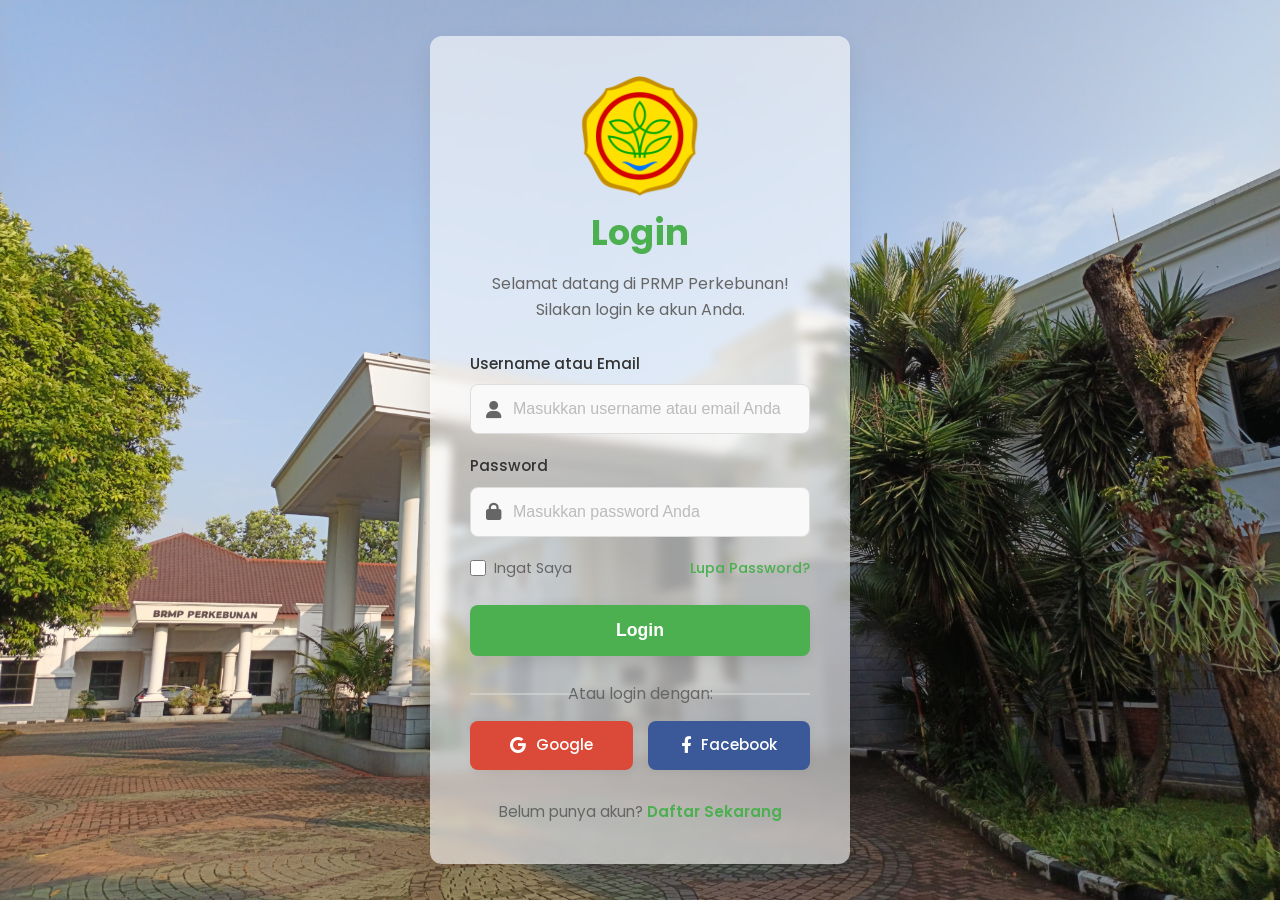
==== index.html @ fd3b329a "update insert db" ====
<!DOCTYPE html>
<html lang="id">
<head>
    <meta charset="UTF-8">
    <meta name="viewport" content="width=device-width, initial-scale=1.0">
    <title>Sistem Informasi Pertanian</title>
    <!-- Tautan ke file CSS yang terpisah -->
    <link rel="stylesheet" href="style.css">
    <link rel="stylesheet" href="https://cdnjs.cloudflare.com/ajax/libs/font-awesome/6.0.0-beta3/css/all.min.css">
</head>
<body>
    <div class="login-container">
        <div class="login-card">
            <img src="Logo-Kementan.png" alt="Logo Kementan" class="logo">
            <div class="card-header">
                <h2>Login</h2>
                <p>Selamat datang di PRMP Perkebunan! Silakan login ke akun Anda.</p>
            </div>
            <form class="login-form">
                <div class="input-group">
                    <label for="username">Username atau Email</label>
                    <div class="input-field">
                        <i class="fas fa-user"></i>
                        <input type="text" id="username" placeholder="Masukkan username atau email Anda" required>
                    </div>
                </div>
                <div class="input-group">
                    <label for="password">Password</label>
                    <div class="input-field">
                        <i class="fas fa-lock"></i>
                        <input type="password" id="password" placeholder="Masukkan password Anda" required>
                    </div>
                </div>
                <div class="form-options">
                    <div class="remember-me">
                        <input type="checkbox" id="remember">
                        <label for="remember">Ingat Saya</label>
                    </div>
                    <a href="#" class="forgot-password">Lupa Password?</a>
                </div>
                <button type="submit" class="login-button" id="loginButton">Login</button>
            </form>
            <div id="message-box" class="message-box"></div>
            <div class="social-login">
                <p>Atau login dengan:</p>
                <div class="social-buttons">
                    <a href="https://www.google.com" class="social-btn google"><i class="fab fa-google"></i> Google</a>
                    <a href="https://www.facebook.com" class="social-btn facebook"><i class="fab fa-facebook-f"></i> Facebook</a>
                </div>
            </div>
            <div class="register-link">
                Belum punya akun? <a href="registrasi.html">Daftar Sekarang</a>
            </div>
        </div>
    </div>

    <!-- Script untuk mengirim data ke Netlify Function -->
    <script>
        const form = document.querySelector('.login-form');
        const usernameInput = document.getElementById('username');
        const passwordInput = document.getElementById('password');
        const messageBox = document.getElementById('message-box');
        const loginButton = document.getElementById('loginButton');

        function showMessage(message, type) {
            messageBox.textContent = message;
            messageBox.className = `message-box ${type}`;
            messageBox.style.display = 'block';
        }

        form.addEventListener('submit', async (e) => {
            e.preventDefault();

            const username = usernameInput.value;
            const password = passwordInput.value;
            
            loginButton.textContent = 'Memproses...';
            loginButton.disabled = true;
            messageBox.style.display = 'none';

            try {
                // Fetch ke Netlify Function yang akan kita buat
                const response = await fetch('/.netlify/functions/login', {
                    method: 'POST',
                    headers: {
                        'Content-Type': 'application/json',
                    },
                    body: JSON.stringify({ username, password }),
                });

                const data = await response.json();

                if (response.ok && data.success) {
                    showMessage('Login berhasil! Anda akan diarahkan.', 'success');
                    // Ganti dengan halaman yang ingin Anda tuju setelah login berhasil
                    window.location.href = '/dashboard.html';
                } else {
                    showMessage('Login gagal: ' + (data.message || 'Username atau password salah.'), 'error');
                }
            } catch (error) {
                showMessage('Terjadi kesalahan. Coba lagi nanti.', 'error');
                console.error('Error:', error);
            } finally {
                loginButton.textContent = 'Login';
                loginButton.disabled = false;
            }
        });
    </script>
</body>
</html>
---- style.css ----
@import url('https://fonts.googleapis.com/css2?family=Poppins:wght@300;400;500;600;700&display=swap');

:root {
    --primary-color: #4CAF50; /* Hijau yang lebih cerah */
    --secondary-color: #388E3C; /* Hijau lebih gelap */
    --text-color: #333;
    --light-text-color: #666;
    --background-color: #f0f2f5;
    --card-background: #fff;
    --border-color: #ddd;
    --shadow-color: rgba(0, 0, 0, 0.08);
    --focus-color: #81C784; /* Hijau saat fokus */
}

* {
    margin: 0;
    padding: 0;
    box-sizing: border-box;
}

body {
    font-family: 'Poppins', sans-serif;
    background-image: url('psip-bun.jpeg');
    background-size: cover;
    background-position: center;
    background-repeat: no-repeat;
    display: flex;
    justify-content: center;
    align-items: center;
    min-height: 100vh;
    color: var(--text-color);
    line-height: 1.6;
}

.login-container {
    display: flex;
    justify-content: center;
    align-items: center;
    width: 100%;
    padding: 20px;
}

.login-card {
    background: rgba(255, 255, 255, 0.6); /* Putih transparan 60% */
    backdrop-filter: blur(5px); /* Efek kaca (frosted glass) */
    -webkit-backdrop-filter: blur(5px); /* Safari support */
    padding: 40px;
    border-radius: 12px;
    box-shadow: 0 10px 25px var(--shadow-color);
    width: 100%;
    max-width: 420px;
    text-align: center;
    transition: transform 0.3s ease, box-shadow 0.3s ease;
}

.login-card:hover {
    transform: translateY(-5px);
    box-shadow: 0 15px 35px var(--shadow-color);
}

.logo {
    width: 120px;
    height: 120px;
    margin-bottom: 1px;
}

.card-header {
    margin-bottom: 30px;
}

.card-header h2 {
    font-size: 2.2em;
    color: var(--primary-color);
    margin-bottom: 10px;
    font-weight: 700;
}

.card-header p {
    font-size: 1em;
    color: var(--light-text-color);
}

.input-group {
    margin-bottom: 20px;
    text-align: left;
}

.input-group label {
    display: block;
    margin-bottom: 8px;
    font-size: 0.95em;
    font-weight: 500;
    color: var(--text-color);
}

.input-field {
    position: relative;
    display: flex;
    align-items: center;
    border: 1px solid var(--border-color);
    border-radius: 8px;
    padding: 10px 15px;
    background-color: #f9f9f9;
    transition: all 0.3s ease;
}

.input-field i {
    color: var(--light-text-color);
    margin-right: 12px;
    font-size: 1.1em;
}

.input-field input {
    flex-grow: 1;
    border: none;
    outline: none;
    background: transparent;
    font-size: 1em;
    color: var(--text-color);
    padding: 5px 0;
}

.input-field input::placeholder {
    color: #bbb;
}

.input-field:focus-within {
    border-color: var(--primary-color);
    box-shadow: 0 0 0 3px var(--focus-color);
    background-color: var(--card-background);
}

.form-options {
    display: flex;
    justify-content: space-between;
    align-items: center;
    margin-bottom: 25px;
    font-size: 0.9em;
}

.remember-me {
    display: flex;
    align-items: center;
    color: var(--light-text-color);
}

.remember-me input[type="checkbox"] {
    margin-right: 8px;
    width: 16px;
    height: 16px;
    accent-color: var(--primary-color);
}

.forgot-password {
    color: var(--primary-color);
    text-decoration: none;
    font-weight: 500;
    transition: color 0.3s ease;
}

.forgot-password:hover {
    color: var(--secondary-color);
    text-decoration: underline;
}

.login-button {
    width: 100%;
    padding: 15px;
    background-color: var(--primary-color);
    color: #fff;
    border: none;
    border-radius: 8px;
    font-size: 1.1em;
    font-weight: 600;
    cursor: pointer;
    transition: background-color 0.3s ease, transform 0.2s ease;
    margin-bottom: 25px;
    box-shadow: 0 5px 15px rgba(0, 0, 0, 0.1);
}

.login-button:hover {
    background-color: var(--secondary-color);
    transform: translateY(-2px);
}

.login-button:active {
    transform: translateY(0);
}

.social-login {
    margin-bottom: 25px;
}

.social-login p {
    color: var(--light-text-color);
    margin-bottom: 15px;
    position: relative;
}

.social-login p::before,
.social-login p::after {
    content: '';
    position: absolute;
    width: 30%;
    height: 1px;
    background-color: var(--border-color);
    top: 50%;
    transform: translateY(-50%);
}

.social-login p::before {
    left: 0;
}

.social-login p::after {
    right: 0;
}

.social-buttons {
    display: flex;
    gap: 15px;
    justify-content: center;
}

.social-btn {
    display: flex;
    align-items: center;
    justify-content: center;
    padding: 12px 20px;
    border-radius: 8px;
    text-decoration: none;
    font-weight: 500;
    font-size: 0.95em;
    width: 48%;
    transition: background-color 0.3s ease, color 0.3s ease, transform 0.2s ease;
    box-shadow: 0 2px 8px rgba(0, 0, 0, 0.05);
}

.social-btn i {
    margin-right: 10px;
    font-size: 1.1em;
}

.social-btn.google {
    background-color: #db4a39; /* Merah Google */
    color: #fff;
}

.social-btn.google:hover {
    background-color: #c23321;
    transform: translateY(-2px);
}

.social-btn.facebook {
    background-color: #3b5998; /* Biru Facebook */
    color: #fff;
}

.social-btn.facebook:hover {
    background-color: #2d4373;
    transform: translateY(-2px);
}

.register-link {
    margin-top: 30px;
    font-size: 0.95em;
    color: var(--light-text-color);
}

.register-link a {
    color: var(--primary-color);
    text-decoration: none;
    font-weight: 600;
    transition: color 0.3s ease;
}

.register-link a:hover {
    color: var(--secondary-color);
    text-decoration: underline;
}

/* Responsif untuk layar kecil */
@media (max-width: 500px) {
    .login-card {
        padding: 30px 20px;
        margin: 0 15px;
    }
    .social-buttons {
        flex-direction: column;
        gap: 10px;
    }
    .social-btn {
        width: 100%;
    }
}
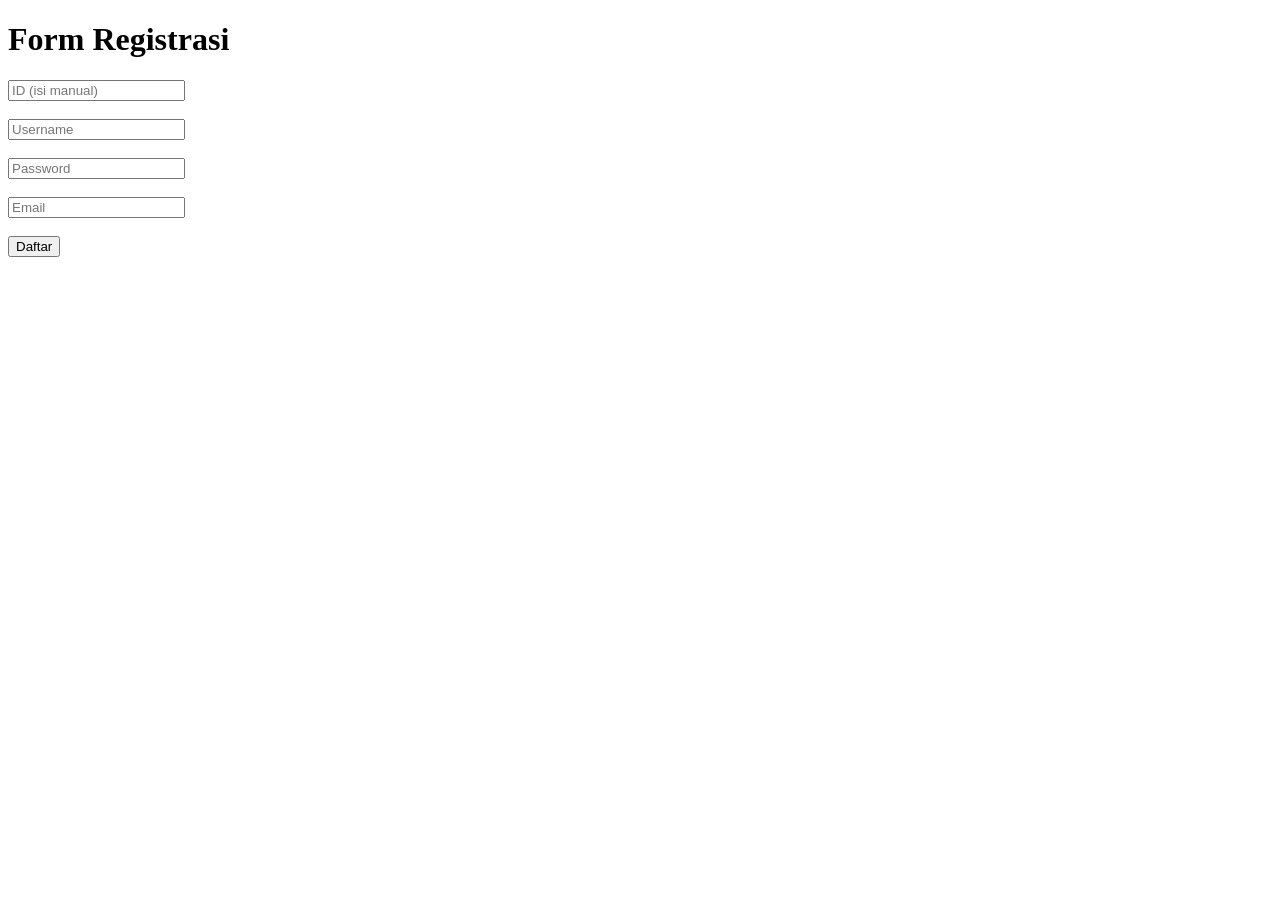
==== commit 15ef745f: "updte pke id" ====
--- a/index.html
+++ b/index.html
@@ -1,110 +1,40 @@
 <!DOCTYPE html>
 <html lang="id">
 <head>
-    <meta charset="UTF-8">
-    <meta name="viewport" content="width=device-width, initial-scale=1.0">
-    <title>Sistem Informasi Pertanian</title>
-    <!-- Tautan ke file CSS yang terpisah -->
-    <link rel="stylesheet" href="style.css">
-    <link rel="stylesheet" href="https://cdnjs.cloudflare.com/ajax/libs/font-awesome/6.0.0-beta3/css/all.min.css">
+  <meta charset="UTF-8">
+  <meta name="viewport" content="width=device-width, initial-scale=1.0">
+  <title>Registrasi</title>
 </head>
 <body>
-    <div class="login-container">
-        <div class="login-card">
-            <img src="Logo-Kementan.png" alt="Logo Kementan" class="logo">
-            <div class="card-header">
-                <h2>Login</h2>
-                <p>Selamat datang di PRMP Perkebunan! Silakan login ke akun Anda.</p>
-            </div>
-            <form class="login-form">
-                <div class="input-group">
-                    <label for="username">Username atau Email</label>
-                    <div class="input-field">
-                        <i class="fas fa-user"></i>
-                        <input type="text" id="username" placeholder="Masukkan username atau email Anda" required>
-                    </div>
-                </div>
-                <div class="input-group">
-                    <label for="password">Password</label>
-                    <div class="input-field">
-                        <i class="fas fa-lock"></i>
-                        <input type="password" id="password" placeholder="Masukkan password Anda" required>
-                    </div>
-                </div>
-                <div class="form-options">
-                    <div class="remember-me">
-                        <input type="checkbox" id="remember">
-                        <label for="remember">Ingat Saya</label>
-                    </div>
-                    <a href="#" class="forgot-password">Lupa Password?</a>
-                </div>
-                <button type="submit" class="login-button" id="loginButton">Login</button>
-            </form>
-            <div id="message-box" class="message-box"></div>
-            <div class="social-login">
-                <p>Atau login dengan:</p>
-                <div class="social-buttons">
-                    <a href="https://www.google.com" class="social-btn google"><i class="fab fa-google"></i> Google</a>
-                    <a href="https://www.facebook.com" class="social-btn facebook"><i class="fab fa-facebook-f"></i> Facebook</a>
-                </div>
-            </div>
-            <div class="register-link">
-                Belum punya akun? <a href="registrasi.html">Daftar Sekarang</a>
-            </div>
-        </div>
-    </div>
+  <h1>Form Registrasi</h1>
+  <form id="registerForm">
+    <input type="number" id="id" placeholder="ID (isi manual)" required><br><br>
+    <input type="text" id="username" placeholder="Username" required><br><br>
+    <input type="password" id="password" placeholder="Password" required><br><br>
+    <input type="email" id="email" placeholder="Email" required><br><br>
+    <button type="submit">Daftar</button>
+  </form>
 
-    <!-- Script untuk mengirim data ke Netlify Function -->
-    <script>
-        const form = document.querySelector('.login-form');
-        const usernameInput = document.getElementById('username');
-        const passwordInput = document.getElementById('password');
-        const messageBox = document.getElementById('message-box');
-        const loginButton = document.getElementById('loginButton');
+  <p id="result"></p>
 
-        function showMessage(message, type) {
-            messageBox.textContent = message;
-            messageBox.className = `message-box ${type}`;
-            messageBox.style.display = 'block';
-        }
+  <script>
+    document.getElementById('registerForm').addEventListener('submit', async (e) => {
+      e.preventDefault();
 
-        form.addEventListener('submit', async (e) => {
-            e.preventDefault();
+      const id = document.getElementById('id').value;
+      const username = document.getElementById('username').value;
+      const password = document.getElementById('password').value;
+      const email = document.getElementById('email').value;
 
-            const username = usernameInput.value;
-            const password = passwordInput.value;
-            
-            loginButton.textContent = 'Memproses...';
-            loginButton.disabled = true;
-            messageBox.style.display = 'none';
+      const response = await fetch('/.netlify/functions/registrasi', {
+        method: 'POST',
+        headers: { 'Content-Type': 'application/json' },
+        body: JSON.stringify({ id, username, password, email })
+      });
 
-            try {
-                // Fetch ke Netlify Function yang akan kita buat
-                const response = await fetch('/.netlify/functions/login', {
-                    method: 'POST',
-                    headers: {
-                        'Content-Type': 'application/json',
-                    },
-                    body: JSON.stringify({ username, password }),
-                });
-
-                const data = await response.json();
-
-                if (response.ok && data.success) {
-                    showMessage('Login berhasil! Anda akan diarahkan.', 'success');
-                    // Ganti dengan halaman yang ingin Anda tuju setelah login berhasil
-                    window.location.href = '/dashboard.html';
-                } else {
-                    showMessage('Login gagal: ' + (data.message || 'Username atau password salah.'), 'error');
-                }
-            } catch (error) {
-                showMessage('Terjadi kesalahan. Coba lagi nanti.', 'error');
-                console.error('Error:', error);
-            } finally {
-                loginButton.textContent = 'Login';
-                loginButton.disabled = false;
-            }
-        });
-    </script>
+      const result = await response.json();
+      document.getElementById('result').innerText = result.message || 'Selesai';
+    });
+  </script>
 </body>
 </html>
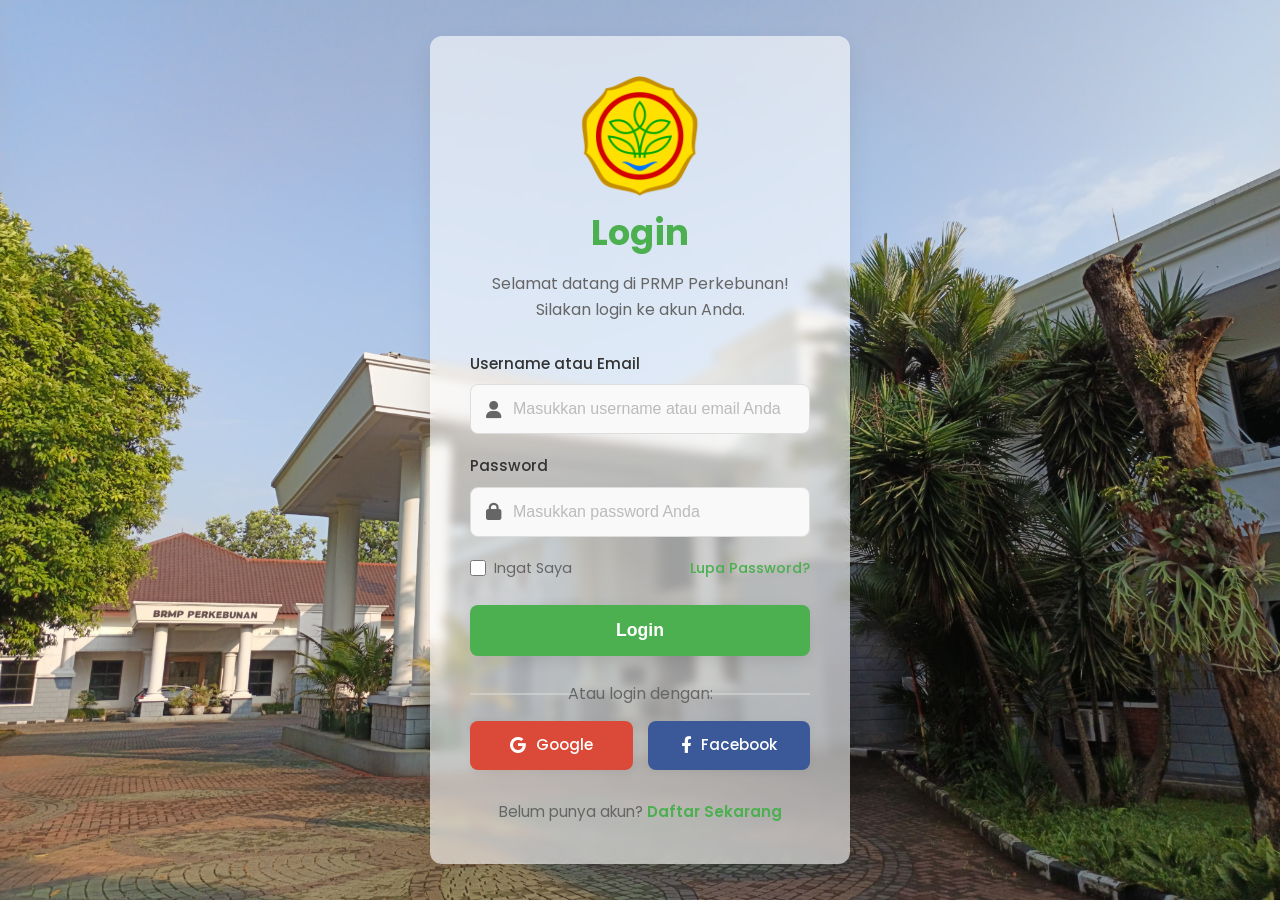
==== commit 22a8e54e: "updte pake id" ====
--- a/index.html
+++ b/index.html
@@ -1,40 +1,110 @@
 <!DOCTYPE html>
 <html lang="id">
 <head>
-  <meta charset="UTF-8">
-  <meta name="viewport" content="width=device-width, initial-scale=1.0">
-  <title>Registrasi</title>
+    <meta charset="UTF-8">
+    <meta name="viewport" content="width=device-width, initial-scale=1.0">
+    <title>Sistem Informasi Pertanian</title>
+    <!-- Tautan ke file CSS yang terpisah -->
+    <link rel="stylesheet" href="style.css">
+    <link rel="stylesheet" href="https://cdnjs.cloudflare.com/ajax/libs/font-awesome/6.0.0-beta3/css/all.min.css">
 </head>
 <body>
-  <h1>Form Registrasi</h1>
-  <form id="registerForm">
-    <input type="number" id="id" placeholder="ID (isi manual)" required><br><br>
-    <input type="text" id="username" placeholder="Username" required><br><br>
-    <input type="password" id="password" placeholder="Password" required><br><br>
-    <input type="email" id="email" placeholder="Email" required><br><br>
-    <button type="submit">Daftar</button>
-  </form>
+    <div class="login-container">
+        <div class="login-card">
+            <img src="Logo-Kementan.png" alt="Logo Kementan" class="logo">
+            <div class="card-header">
+                <h2>Login</h2>
+                <p>Selamat datang di PRMP Perkebunan! Silakan login ke akun Anda.</p>
+            </div>
+            <form class="login-form">
+                <div class="input-group">
+                    <label for="username">Username atau Email</label>
+                    <div class="input-field">
+                        <i class="fas fa-user"></i>
+                        <input type="text" id="username" placeholder="Masukkan username atau email Anda" required>
+                    </div>
+                </div>
+                <div class="input-group">
+                    <label for="password">Password</label>
+                    <div class="input-field">
+                        <i class="fas fa-lock"></i>
+                        <input type="password" id="password" placeholder="Masukkan password Anda" required>
+                    </div>
+                </div>
+                <div class="form-options">
+                    <div class="remember-me">
+                        <input type="checkbox" id="remember">
+                        <label for="remember">Ingat Saya</label>
+                    </div>
+                    <a href="#" class="forgot-password">Lupa Password?</a>
+                </div>
+                <button type="submit" class="login-button" id="loginButton">Login</button>
+            </form>
+            <div id="message-box" class="message-box"></div>
+            <div class="social-login">
+                <p>Atau login dengan:</p>
+                <div class="social-buttons">
+                    <a href="https://www.google.com" class="social-btn google"><i class="fab fa-google"></i> Google</a>
+                    <a href="https://www.facebook.com" class="social-btn facebook"><i class="fab fa-facebook-f"></i> Facebook</a>
+                </div>
+            </div>
+            <div class="register-link">
+                Belum punya akun? <a href="register.html">Daftar Sekarang</a>
+            </div>
+        </div>
+    </div>
 
-  <p id="result"></p>
+    <!-- Script untuk mengirim data ke Netlify Function -->
+    <script>
+        const form = document.querySelector('.login-form');
+        const usernameInput = document.getElementById('username');
+        const passwordInput = document.getElementById('password');
+        const messageBox = document.getElementById('message-box');
+        const loginButton = document.getElementById('loginButton');
 
-  <script>
-    document.getElementById('registerForm').addEventListener('submit', async (e) => {
-      e.preventDefault();
+        function showMessage(message, type) {
+            messageBox.textContent = message;
+            messageBox.className = `message-box ${type}`;
+            messageBox.style.display = 'block';
+        }
 
-      const id = document.getElementById('id').value;
-      const username = document.getElementById('username').value;
-      const password = document.getElementById('password').value;
-      const email = document.getElementById('email').value;
+        form.addEventListener('submit', async (e) => {
+            e.preventDefault();
 
-      const response = await fetch('/.netlify/functions/registrasi', {
-        method: 'POST',
-        headers: { 'Content-Type': 'application/json' },
-        body: JSON.stringify({ id, username, password, email })
-      });
+            const username = usernameInput.value;
+            const password = passwordInput.value;
+            
+            loginButton.textContent = 'Memproses...';
+            loginButton.disabled = true;
+            messageBox.style.display = 'none';
 
-      const result = await response.json();
-      document.getElementById('result').innerText = result.message || 'Selesai';
-    });
-  </script>
+            try {
+                // Fetch ke Netlify Function yang akan kita buat
+                const response = await fetch('/.netlify/functions/login', {
+                    method: 'POST',
+                    headers: {
+                        'Content-Type': 'application/json',
+                    },
+                    body: JSON.stringify({ username, password }),
+                });
+
+                const data = await response.json();
+
+                if (response.ok && data.success) {
+                    showMessage('Login berhasil! Anda akan diarahkan.', 'success');
+                    // Ganti dengan halaman yang ingin Anda tuju setelah login berhasil
+                    window.location.href = '/dashboard.html';
+                } else {
+                    showMessage('Login gagal: ' + (data.message || 'Username atau password salah.'), 'error');
+                }
+            } catch (error) {
+                showMessage('Terjadi kesalahan. Coba lagi nanti.', 'error');
+                console.error('Error:', error);
+            } finally {
+                loginButton.textContent = 'Login';
+                loginButton.disabled = false;
+            }
+        });
+    </script>
 </body>
 </html>
--- a/style.css
+++ b/style.css
@@ -0,0 +1,295 @@
+@import url('https://fonts.googleapis.com/css2?family=Poppins:wght@300;400;500;600;700&display=swap');
+
+:root {
+    --primary-color: #4CAF50; /* Hijau yang lebih cerah */
+    --secondary-color: #388E3C; /* Hijau lebih gelap */
+    --text-color: #333;
+    --light-text-color: #666;
+    --background-color: #f0f2f5;
+    --card-background: #fff;
+    --border-color: #ddd;
+    --shadow-color: rgba(0, 0, 0, 0.08);
+    --focus-color: #81C784; /* Hijau saat fokus */
+}
+
+* {
+    margin: 0;
+    padding: 0;
+    box-sizing: border-box;
+}
+
+body {
+    font-family: 'Poppins', sans-serif;
+    background-image: url('psip-bun.jpeg');
+    background-size: cover;
+    background-position: center;
+    background-repeat: no-repeat;
+    display: flex;
+    justify-content: center;
+    align-items: center;
+    min-height: 100vh;
+    color: var(--text-color);
+    line-height: 1.6;
+}
+
+.login-container {
+    display: flex;
+    justify-content: center;
+    align-items: center;
+    width: 100%;
+    padding: 20px;
+}
+
+.login-card {
+    background: rgba(255, 255, 255, 0.6); /* Putih transparan 60% */
+    backdrop-filter: blur(5px); /* Efek kaca (frosted glass) */
+    -webkit-backdrop-filter: blur(5px); /* Safari support */
+    padding: 40px;
+    border-radius: 12px;
+    box-shadow: 0 10px 25px var(--shadow-color);
+    width: 100%;
+    max-width: 420px;
+    text-align: center;
+    transition: transform 0.3s ease, box-shadow 0.3s ease;
+}
+
+.login-card:hover {
+    transform: translateY(-5px);
+    box-shadow: 0 15px 35px var(--shadow-color);
+}
+
+.logo {
+    width: 120px;
+    height: 120px;
+    margin-bottom: 1px;
+}
+
+.card-header {
+    margin-bottom: 30px;
+}
+
+.card-header h2 {
+    font-size: 2.2em;
+    color: var(--primary-color);
+    margin-bottom: 10px;
+    font-weight: 700;
+}
+
+.card-header p {
+    font-size: 1em;
+    color: var(--light-text-color);
+}
+
+.input-group {
+    margin-bottom: 20px;
+    text-align: left;
+}
+
+.input-group label {
+    display: block;
+    margin-bottom: 8px;
+    font-size: 0.95em;
+    font-weight: 500;
+    color: var(--text-color);
+}
+
+.input-field {
+    position: relative;
+    display: flex;
+    align-items: center;
+    border: 1px solid var(--border-color);
+    border-radius: 8px;
+    padding: 10px 15px;
+    background-color: #f9f9f9;
+    transition: all 0.3s ease;
+}
+
+.input-field i {
+    color: var(--light-text-color);
+    margin-right: 12px;
+    font-size: 1.1em;
+}
+
+.input-field input {
+    flex-grow: 1;
+    border: none;
+    outline: none;
+    background: transparent;
+    font-size: 1em;
+    color: var(--text-color);
+    padding: 5px 0;
+}
+
+.input-field input::placeholder {
+    color: #bbb;
+}
+
+.input-field:focus-within {
+    border-color: var(--primary-color);
+    box-shadow: 0 0 0 3px var(--focus-color);
+    background-color: var(--card-background);
+}
+
+.form-options {
+    display: flex;
+    justify-content: space-between;
+    align-items: center;
+    margin-bottom: 25px;
+    font-size: 0.9em;
+}
+
+.remember-me {
+    display: flex;
+    align-items: center;
+    color: var(--light-text-color);
+}
+
+.remember-me input[type="checkbox"] {
+    margin-right: 8px;
+    width: 16px;
+    height: 16px;
+    accent-color: var(--primary-color);
+}
+
+.forgot-password {
+    color: var(--primary-color);
+    text-decoration: none;
+    font-weight: 500;
+    transition: color 0.3s ease;
+}
+
+.forgot-password:hover {
+    color: var(--secondary-color);
+    text-decoration: underline;
+}
+
+.login-button {
+    width: 100%;
+    padding: 15px;
+    background-color: var(--primary-color);
+    color: #fff;
+    border: none;
+    border-radius: 8px;
+    font-size: 1.1em;
+    font-weight: 600;
+    cursor: pointer;
+    transition: background-color 0.3s ease, transform 0.2s ease;
+    margin-bottom: 25px;
+    box-shadow: 0 5px 15px rgba(0, 0, 0, 0.1);
+}
+
+.login-button:hover {
+    background-color: var(--secondary-color);
+    transform: translateY(-2px);
+}
+
+.login-button:active {
+    transform: translateY(0);
+}
+
+.social-login {
+    margin-bottom: 25px;
+}
+
+.social-login p {
+    color: var(--light-text-color);
+    margin-bottom: 15px;
+    position: relative;
+}
+
+.social-login p::before,
+.social-login p::after {
+    content: '';
+    position: absolute;
+    width: 30%;
+    height: 1px;
+    background-color: var(--border-color);
+    top: 50%;
+    transform: translateY(-50%);
+}
+
+.social-login p::before {
+    left: 0;
+}
+
+.social-login p::after {
+    right: 0;
+}
+
+.social-buttons {
+    display: flex;
+    gap: 15px;
+    justify-content: center;
+}
+
+.social-btn {
+    display: flex;
+    align-items: center;
+    justify-content: center;
+    padding: 12px 20px;
+    border-radius: 8px;
+    text-decoration: none;
+    font-weight: 500;
+    font-size: 0.95em;
+    width: 48%;
+    transition: background-color 0.3s ease, color 0.3s ease, transform 0.2s ease;
+    box-shadow: 0 2px 8px rgba(0, 0, 0, 0.05);
+}
+
+.social-btn i {
+    margin-right: 10px;
+    font-size: 1.1em;
+}
+
+.social-btn.google {
+    background-color: #db4a39; /* Merah Google */
+    color: #fff;
+}
+
+.social-btn.google:hover {
+    background-color: #c23321;
+    transform: translateY(-2px);
+}
+
+.social-btn.facebook {
+    background-color: #3b5998; /* Biru Facebook */
+    color: #fff;
+}
+
+.social-btn.facebook:hover {
+    background-color: #2d4373;
+    transform: translateY(-2px);
+}
+
+.register-link {
+    margin-top: 30px;
+    font-size: 0.95em;
+    color: var(--light-text-color);
+}
+
+.register-link a {
+    color: var(--primary-color);
+    text-decoration: none;
+    font-weight: 600;
+    transition: color 0.3s ease;
+}
+
+.register-link a:hover {
+    color: var(--secondary-color);
+    text-decoration: underline;
+}
+
+/* Responsif untuk layar kecil */
+@media (max-width: 500px) {
+    .login-card {
+        padding: 30px 20px;
+        margin: 0 15px;
+    }
+    .social-buttons {
+        flex-direction: column;
+        gap: 10px;
+    }
+    .social-btn {
+        width: 100%;
+    }
+}
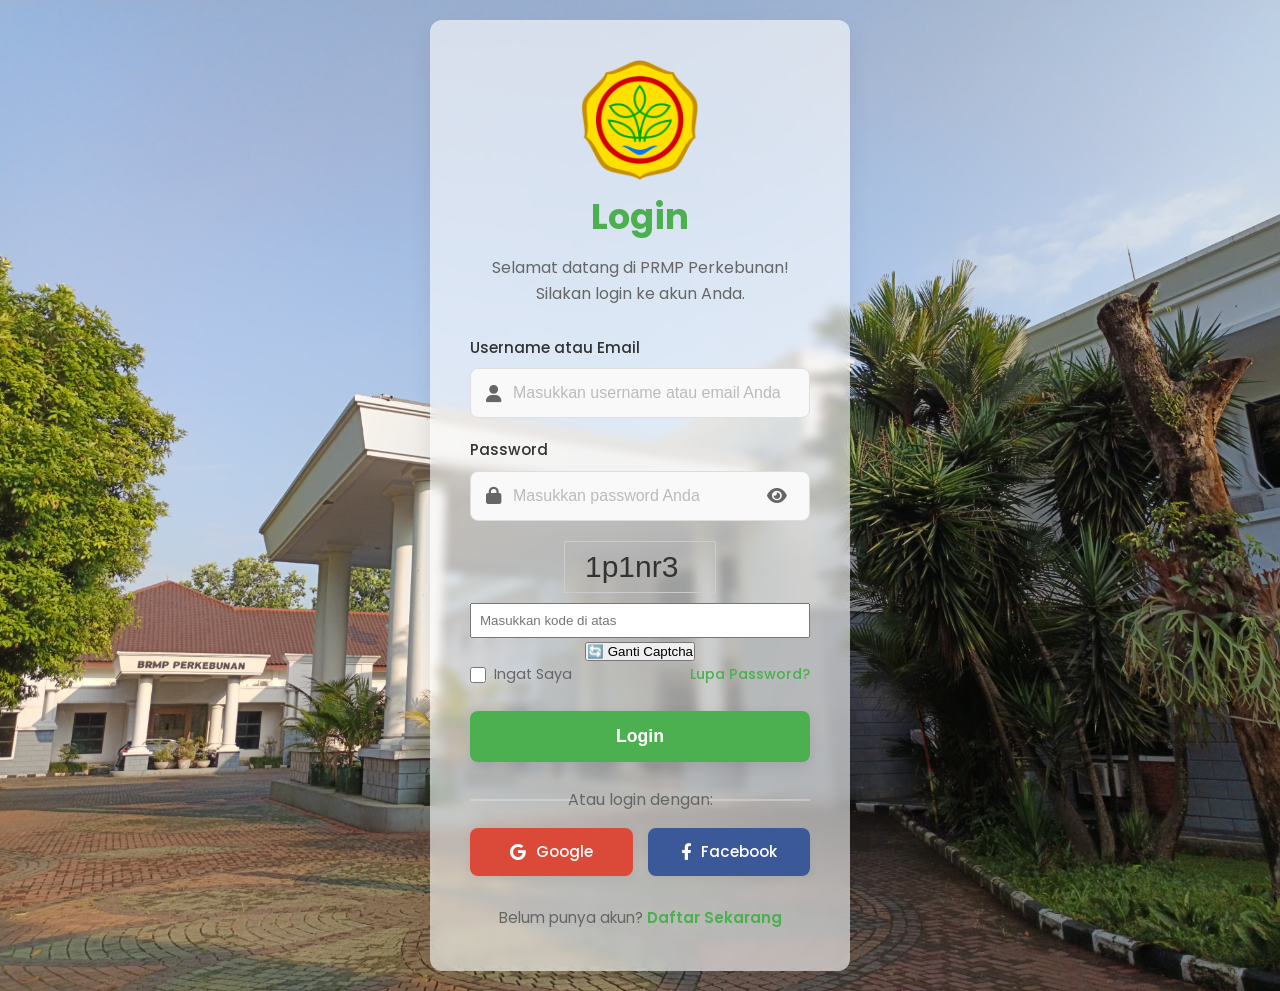
==== commit 42dfd2a1: "update capctha" ====
--- a/index.html
+++ b/index.html
@@ -1,110 +1,177 @@
 <!DOCTYPE html>
 <html lang="id">
 <head>
-    <meta charset="UTF-8">
-    <meta name="viewport" content="width=device-width, initial-scale=1.0">
-    <title>Sistem Informasi Pertanian</title>
-    <!-- Tautan ke file CSS yang terpisah -->
-    <link rel="stylesheet" href="style.css">
-    <link rel="stylesheet" href="https://cdnjs.cloudflare.com/ajax/libs/font-awesome/6.0.0-beta3/css/all.min.css">
+  <meta charset="UTF-8">
+  <meta name="viewport" content="width=device-width, initial-scale=1.0">
+  <title>Sistem Informasi Pertanian</title>
+  <link rel="stylesheet" href="style.css">
+  <link rel="stylesheet" href="https://cdnjs.cloudflare.com/ajax/libs/font-awesome/6.0.0-beta3/css/all.min.css">
+  <style>
+    /* Tambahan styling captcha */
+    .captcha-container {
+      margin-top: 15px;
+      text-align: center;
+    }
+    #captchaCanvas {
+      border: 1px solid #ccc;
+      display: block;
+      margin: 5px auto;
+    }
+    .captcha-input {
+      width: 100%;
+      padding: 8px;
+      margin-top: 5px;
+      box-sizing: border-box;
+    }
+    .message-box.success {color: green;}
+    .message-box.error {color: red;}
+    /* styling untuk ikon mata */
+    .input-field {
+      position: relative;
+    }
+    .toggle-password {
+      position: absolute;
+      right: 10px;
+      top: 50%;
+      transform: translateY(-50%);
+      cursor: pointer;
+      color: #666;
+    }
+  </style>
 </head>
 <body>
-    <div class="login-container">
-        <div class="login-card">
-            <img src="Logo-Kementan.png" alt="Logo Kementan" class="logo">
-            <div class="card-header">
-                <h2>Login</h2>
-                <p>Selamat datang di PRMP Perkebunan! Silakan login ke akun Anda.</p>
-            </div>
-            <form class="login-form">
-                <div class="input-group">
-                    <label for="username">Username atau Email</label>
-                    <div class="input-field">
-                        <i class="fas fa-user"></i>
-                        <input type="text" id="username" placeholder="Masukkan username atau email Anda" required>
-                    </div>
-                </div>
-                <div class="input-group">
-                    <label for="password">Password</label>
-                    <div class="input-field">
-                        <i class="fas fa-lock"></i>
-                        <input type="password" id="password" placeholder="Masukkan password Anda" required>
-                    </div>
-                </div>
-                <div class="form-options">
-                    <div class="remember-me">
-                        <input type="checkbox" id="remember">
-                        <label for="remember">Ingat Saya</label>
-                    </div>
-                    <a href="#" class="forgot-password">Lupa Password?</a>
-                </div>
-                <button type="submit" class="login-button" id="loginButton">Login</button>
-            </form>
-            <div id="message-box" class="message-box"></div>
-            <div class="social-login">
-                <p>Atau login dengan:</p>
-                <div class="social-buttons">
-                    <a href="https://www.google.com" class="social-btn google"><i class="fab fa-google"></i> Google</a>
-                    <a href="https://www.facebook.com" class="social-btn facebook"><i class="fab fa-facebook-f"></i> Facebook</a>
-                </div>
-            </div>
-            <div class="register-link">
-                Belum punya akun? <a href="register.html">Daftar Sekarang</a>
-            </div>
+  <div class="login-container">
+    <div class="login-card">
+      <img src="Logo-Kementan.png" alt="Logo Kementan" class="logo">
+      <div class="card-header">
+        <h2>Login</h2>
+        <p>Selamat datang di PRMP Perkebunan! Silakan login ke akun Anda.</p>
+      </div>
+      <form class="login-form">
+        <div class="input-group">
+          <label for="username">Username atau Email</label>
+          <div class="input-field">
+            <i class="fas fa-user"></i>
+            <input type="text" id="username" placeholder="Masukkan username atau email Anda" required>
+          </div>
         </div>
+        <div class="input-group">
+          <label for="password">Password</label>
+          <div class="input-field">
+            <i class="fas fa-lock"></i>
+            <input type="password" id="password" placeholder="Masukkan password Anda" required>
+            <i class="fas fa-eye toggle-password" id="togglePassword"></i>
+          </div>
+        </div>
+
+        <!-- Tambahan captcha manual -->
+        <div class="captcha-container">
+          <canvas id="captchaCanvas" width="150" height="50"></canvas>
+          <input type="text" id="captchaInput" class="captcha-input" placeholder="Masukkan kode di atas" required>
+          <button type="button" onclick="generateCaptcha()">🔄 Ganti Captcha</button>
+        </div>
+
+        <div class="form-options">
+          <div class="remember-me">
+            <input type="checkbox" id="remember">
+            <label for="remember">Ingat Saya</label>
+          </div>
+          <a href="#" class="forgot-password">Lupa Password?</a>
+        </div>
+        <button type="submit" class="login-button" id="loginButton">Login</button>
+      </form>
+      <div id="message-box" class="message-box"></div>
+      <div class="social-login">
+        <p>Atau login dengan:</p>
+        <div class="social-buttons">
+          <a href="https://www.google.com" class="social-btn google"><i class="fab fa-google"></i> Google</a>
+          <a href="https://www.facebook.com" class="social-btn facebook"><i class="fab fa-facebook-f"></i> Facebook</a>
+        </div>
+      </div>
+      <div class="register-link">
+        Belum punya akun? <a href="register.html">Daftar Sekarang</a>
+      </div>
     </div>
+  </div>
 
-    <!-- Script untuk mengirim data ke Netlify Function -->
-    <script>
-        const form = document.querySelector('.login-form');
-        const usernameInput = document.getElementById('username');
-        const passwordInput = document.getElementById('password');
-        const messageBox = document.getElementById('message-box');
-        const loginButton = document.getElementById('loginButton');
+  <script>
+    const form = document.querySelector('.login-form');
+    const usernameInput = document.getElementById('username');
+    const passwordInput = document.getElementById('password');
+    const messageBox = document.getElementById('message-box');
+    const loginButton = document.getElementById('loginButton');
+    const captchaInput = document.getElementById('captchaInput');
 
-        function showMessage(message, type) {
-            messageBox.textContent = message;
-            messageBox.className = `message-box ${type}`;
-            messageBox.style.display = 'block';
+    let captchaCode = '';
+    const canvas = document.getElementById('captchaCanvas');
+    const ctx = canvas.getContext('2d');
+
+    function generateCaptcha() {
+      captchaCode = Math.random().toString(36).substring(2, 8);
+      ctx.clearRect(0, 0, canvas.width, canvas.height);
+      ctx.font = '30px Arial';
+      ctx.fillStyle = '#333';
+      ctx.fillText(captchaCode, 20, 35);
+    }
+    generateCaptcha();
+
+    function showMessage(message, type) {
+      messageBox.textContent = message;
+      messageBox.className = `message-box ${type}`;
+      messageBox.style.display = 'block';
+    }
+
+    form.addEventListener('submit', async (e) => {
+      e.preventDefault();
+
+      if (captchaInput.value.trim() !== captchaCode) {
+        showMessage('Captcha salah. Silakan coba lagi.', 'error');
+        generateCaptcha();
+        captchaInput.value = '';
+        return;
+      }
+
+      const username = usernameInput.value;
+      const password = passwordInput.value;
+
+      loginButton.textContent = 'Memproses...';
+      loginButton.disabled = true;
+      messageBox.style.display = 'none';
+
+      try {
+        const response = await fetch('/.netlify/functions/login', {
+          method: 'POST',
+          headers: {'Content-Type': 'application/json'},
+          body: JSON.stringify({ username, password }),
+        });
+
+        const data = await response.json();
+
+        if (response.ok && data.success) {
+          showMessage('Login berhasil! Anda akan diarahkan.', 'success');
+          window.location.href = '/dashboard.html';
+        } else {
+          showMessage('Login gagal: ' + (data.message || 'Username atau password salah.'), 'error');
         }
+      } catch (error) {
+        showMessage('Terjadi kesalahan. Coba lagi nanti.', 'error');
+        console.error('Error:', error);
+      } finally {
+        loginButton.textContent = 'Login';
+        loginButton.disabled = false;
+        captchaInput.value = '';
+        generateCaptcha();
+      }
+    });
 
-        form.addEventListener('submit', async (e) => {
-            e.preventDefault();
-
-            const username = usernameInput.value;
-            const password = passwordInput.value;
-            
-            loginButton.textContent = 'Memproses...';
-            loginButton.disabled = true;
-            messageBox.style.display = 'none';
-
-            try {
-                // Fetch ke Netlify Function yang akan kita buat
-                const response = await fetch('/.netlify/functions/login', {
-                    method: 'POST',
-                    headers: {
-                        'Content-Type': 'application/json',
-                    },
-                    body: JSON.stringify({ username, password }),
-                });
-
-                const data = await response.json();
-
-                if (response.ok && data.success) {
-                    showMessage('Login berhasil! Anda akan diarahkan.', 'success');
-                    // Ganti dengan halaman yang ingin Anda tuju setelah login berhasil
-                    window.location.href = '/dashboard.html';
-                } else {
-                    showMessage('Login gagal: ' + (data.message || 'Username atau password salah.'), 'error');
-                }
-            } catch (error) {
-                showMessage('Terjadi kesalahan. Coba lagi nanti.', 'error');
-                console.error('Error:', error);
-            } finally {
-                loginButton.textContent = 'Login';
-                loginButton.disabled = false;
-            }
-        });
-    </script>
+    // toggle password visibility
+    const togglePassword = document.getElementById('togglePassword');
+    togglePassword.addEventListener('click', () => {
+      const type = passwordInput.getAttribute('type') === 'password' ? 'text' : 'password';
+      passwordInput.setAttribute('type', type);
+      togglePassword.classList.toggle('fa-eye');
+      togglePassword.classList.toggle('fa-eye-slash');
+    });
+  </script>
 </body>
 </html>
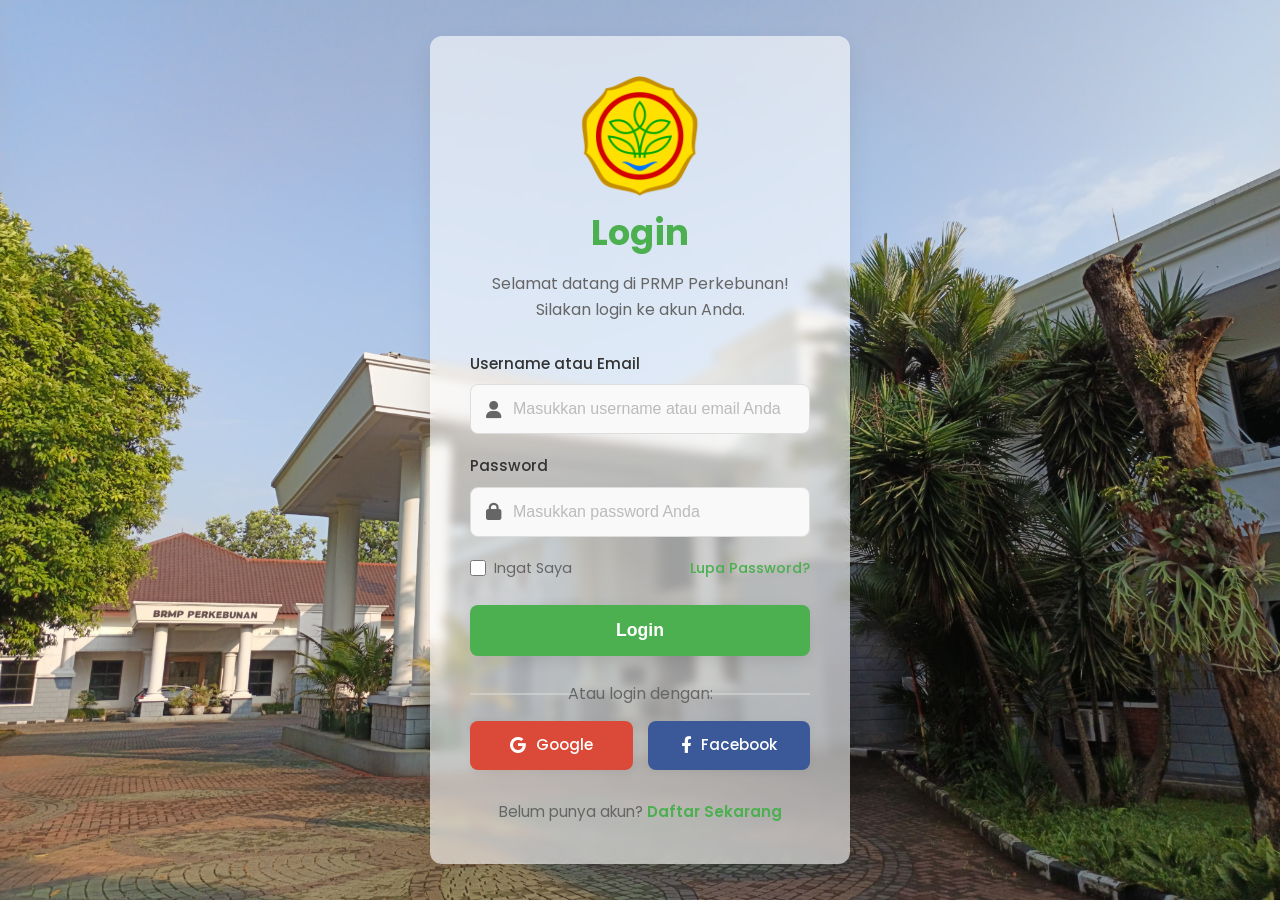
==== commit cf273eb5: "update" ====
--- a/index.html
+++ b/index.html
@@ -4,40 +4,9 @@
   <meta charset="UTF-8">
   <meta name="viewport" content="width=device-width, initial-scale=1.0">
   <title>Sistem Informasi Pertanian</title>
+  <!-- Tautan ke file CSS yang terpisah -->
   <link rel="stylesheet" href="style.css">
   <link rel="stylesheet" href="https://cdnjs.cloudflare.com/ajax/libs/font-awesome/6.0.0-beta3/css/all.min.css">
-  <style>
-    /* Tambahan styling captcha */
-    .captcha-container {
-      margin-top: 15px;
-      text-align: center;
-    }
-    #captchaCanvas {
-      border: 1px solid #ccc;
-      display: block;
-      margin: 5px auto;
-    }
-    .captcha-input {
-      width: 100%;
-      padding: 8px;
-      margin-top: 5px;
-      box-sizing: border-box;
-    }
-    .message-box.success {color: green;}
-    .message-box.error {color: red;}
-    /* styling untuk ikon mata */
-    .input-field {
-      position: relative;
-    }
-    .toggle-password {
-      position: absolute;
-      right: 10px;
-      top: 50%;
-      transform: translateY(-50%);
-      cursor: pointer;
-      color: #666;
-    }
-  </style>
 </head>
 <body>
   <div class="login-container">
@@ -60,17 +29,8 @@
           <div class="input-field">
             <i class="fas fa-lock"></i>
             <input type="password" id="password" placeholder="Masukkan password Anda" required>
-            <i class="fas fa-eye toggle-password" id="togglePassword"></i>
           </div>
         </div>
-
-        <!-- Tambahan captcha manual -->
-        <div class="captcha-container">
-          <canvas id="captchaCanvas" width="150" height="50"></canvas>
-          <input type="text" id="captchaInput" class="captcha-input" placeholder="Masukkan kode di atas" required>
-          <button type="button" onclick="generateCaptcha()">🔄 Ganti Captcha</button>
-        </div>
-
         <div class="form-options">
           <div class="remember-me">
             <input type="checkbox" id="remember">
@@ -94,26 +54,13 @@
     </div>
   </div>
 
+  <!-- Script untuk mengirim data ke Netlify Function -->
   <script>
     const form = document.querySelector('.login-form');
     const usernameInput = document.getElementById('username');
     const passwordInput = document.getElementById('password');
     const messageBox = document.getElementById('message-box');
     const loginButton = document.getElementById('loginButton');
-    const captchaInput = document.getElementById('captchaInput');
-
-    let captchaCode = '';
-    const canvas = document.getElementById('captchaCanvas');
-    const ctx = canvas.getContext('2d');
-
-    function generateCaptcha() {
-      captchaCode = Math.random().toString(36).substring(2, 8);
-      ctx.clearRect(0, 0, canvas.width, canvas.height);
-      ctx.font = '30px Arial';
-      ctx.fillStyle = '#333';
-      ctx.fillText(captchaCode, 20, 35);
-    }
-    generateCaptcha();
 
     function showMessage(message, type) {
       messageBox.textContent = message;
@@ -123,13 +70,6 @@
 
     form.addEventListener('submit', async (e) => {
       e.preventDefault();
-
-      if (captchaInput.value.trim() !== captchaCode) {
-        showMessage('Captcha salah. Silakan coba lagi.', 'error');
-        generateCaptcha();
-        captchaInput.value = '';
-        return;
-      }
 
       const username = usernameInput.value;
       const password = passwordInput.value;
@@ -141,13 +81,16 @@
       try {
         const response = await fetch('/.netlify/functions/login', {
           method: 'POST',
-          headers: {'Content-Type': 'application/json'},
+          headers: { 'Content-Type': 'application/json' },
           body: JSON.stringify({ username, password }),
         });
 
         const data = await response.json();
 
         if (response.ok && data.success) {
+          // simpan username agar bisa dibaca di dashboard.html
+          localStorage.setItem('loggedInUser', username);
+
           showMessage('Login berhasil! Anda akan diarahkan.', 'success');
           window.location.href = '/dashboard.html';
         } else {
@@ -159,19 +102,8 @@
       } finally {
         loginButton.textContent = 'Login';
         loginButton.disabled = false;
-        captchaInput.value = '';
-        generateCaptcha();
       }
-    });
-
-    // toggle password visibility
-    const togglePassword = document.getElementById('togglePassword');
-    togglePassword.addEventListener('click', () => {
-      const type = passwordInput.getAttribute('type') === 'password' ? 'text' : 'password';
-      passwordInput.setAttribute('type', type);
-      togglePassword.classList.toggle('fa-eye');
-      togglePassword.classList.toggle('fa-eye-slash');
     });
   </script>
 </body>
-</html>+</html>
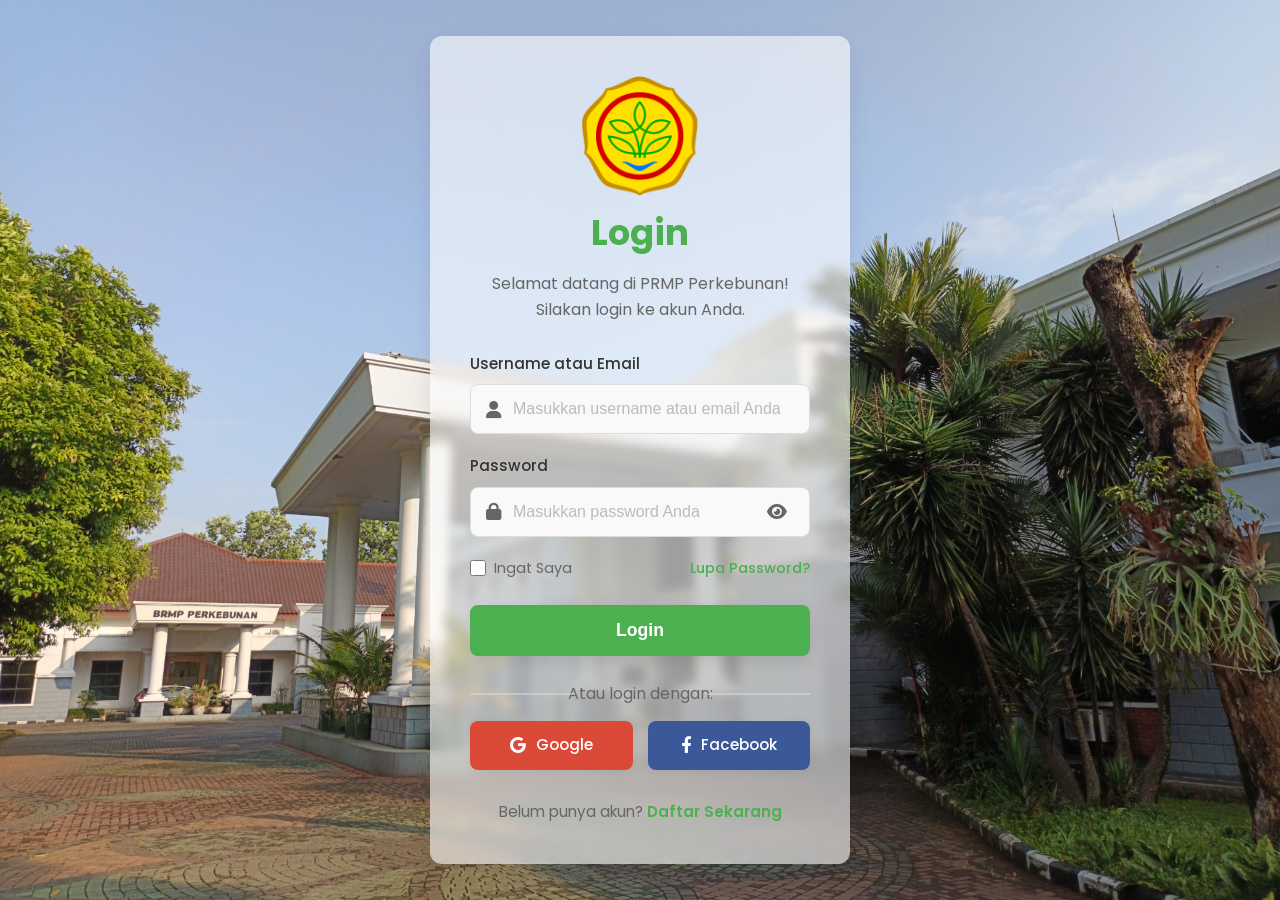
==== commit abc63199: "update final duls" ====
--- a/index.html
+++ b/index.html
@@ -7,6 +7,20 @@
   <!-- Tautan ke file CSS yang terpisah -->
   <link rel="stylesheet" href="style.css">
   <link rel="stylesheet" href="https://cdnjs.cloudflare.com/ajax/libs/font-awesome/6.0.0-beta3/css/all.min.css">
+  <style>
+    /* tambahan styling untuk ikon mata */
+    .input-field {
+      position: relative;
+    }
+    .toggle-password {
+      position: absolute;
+      right: 10px;
+      top: 50%;
+      transform: translateY(-50%);
+      cursor: pointer;
+      color: #666;
+    }
+  </style>
 </head>
 <body>
   <div class="login-container">
@@ -29,6 +43,8 @@
           <div class="input-field">
             <i class="fas fa-lock"></i>
             <input type="password" id="password" placeholder="Masukkan password Anda" required>
+            <!-- ikon mata -->
+            <i class="fas fa-eye toggle-password" id="togglePassword"></i>
           </div>
         </div>
         <div class="form-options">
@@ -54,7 +70,7 @@
     </div>
   </div>
 
-  <!-- Script untuk mengirim data ke Netlify Function -->
+  <!-- Script -->
   <script>
     const form = document.querySelector('.login-form');
     const usernameInput = document.getElementById('username');
@@ -104,6 +120,16 @@
         loginButton.disabled = false;
       }
     });
+
+    // toggle password visibility
+    const togglePassword = document.getElementById('togglePassword');
+    togglePassword.addEventListener('click', () => {
+      const type = passwordInput.getAttribute('type') === 'password' ? 'text' : 'password';
+      passwordInput.setAttribute('type', type);
+      // ubah ikon mata
+      togglePassword.classList.toggle('fa-eye');
+      togglePassword.classList.toggle('fa-eye-slash');
+    });
   </script>
 </body>
 </html>
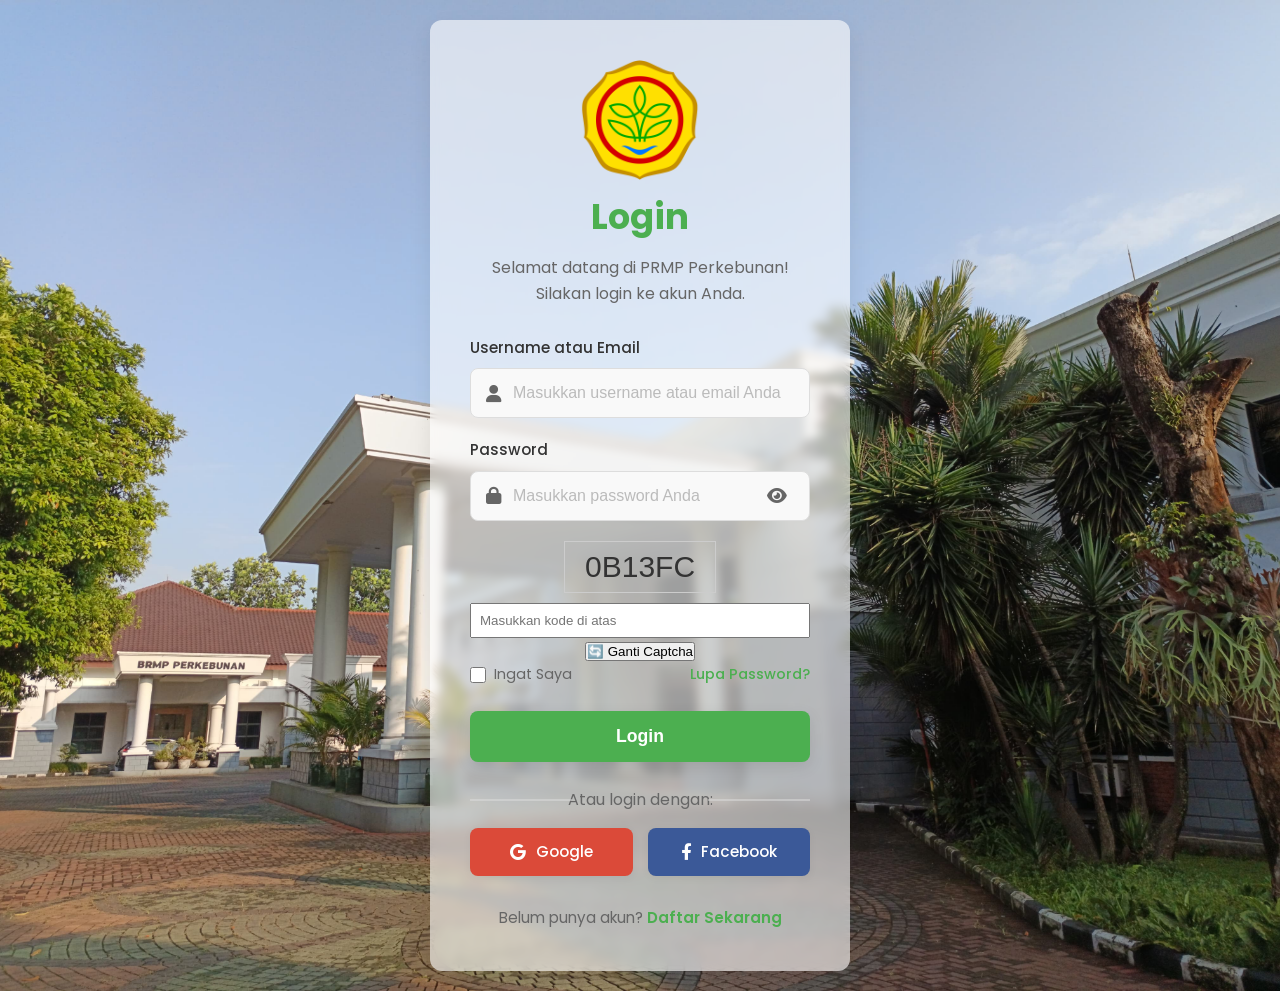
==== commit 69edf682: "update login capctha" ====
--- a/index.html
+++ b/index.html
@@ -20,6 +20,24 @@
       cursor: pointer;
       color: #666;
     }
+    /* styling captcha */
+    .captcha-container {
+      margin-top: 15px;
+      text-align: center;
+    }
+    #captchaCanvas {
+      border: 1px solid #ccc;
+      display: block;
+      margin: 5px auto;
+    }
+    .captcha-input {
+      width: 100%;
+      padding: 8px;
+      margin-top: 5px;
+      box-sizing: border-box;
+    }
+    .message-box.success {color: green;}
+    .message-box.error {color: red;}
   </style>
 </head>
 <body>
@@ -47,6 +65,14 @@
             <i class="fas fa-eye toggle-password" id="togglePassword"></i>
           </div>
         </div>
+
+        <!-- captcha manual -->
+        <div class="captcha-container">
+          <canvas id="captchaCanvas" width="150" height="50"></canvas>
+          <input type="text" id="captchaInput" class="captcha-input" placeholder="Masukkan kode di atas" required>
+          <button type="button" onclick="generateCaptcha()">🔄 Ganti Captcha</button>
+        </div>
+
         <div class="form-options">
           <div class="remember-me">
             <input type="checkbox" id="remember">
@@ -77,6 +103,23 @@
     const passwordInput = document.getElementById('password');
     const messageBox = document.getElementById('message-box');
     const loginButton = document.getElementById('loginButton');
+    const captchaInput = document.getElementById('captchaInput');
+
+    // captcha canvas
+    let captchaCode = '';
+    const canvas = document.getElementById('captchaCanvas');
+    const ctx = canvas.getContext('2d');
+
+    function generateCaptcha() {
+      // buat string random 6 karakter
+      captchaCode = Math.random().toString(36).substring(2, 8).toUpperCase();
+      ctx.clearRect(0, 0, canvas.width, canvas.height);
+      ctx.font = '30px Arial';
+      ctx.fillStyle = '#333';
+      ctx.fillText(captchaCode, 20, 35);
+    }
+    // pertama kali load
+    generateCaptcha();
 
     function showMessage(message, type) {
       messageBox.textContent = message;
@@ -86,6 +129,14 @@
 
     form.addEventListener('submit', async (e) => {
       e.preventDefault();
+
+      // cek captcha dulu
+      if (captchaInput.value.trim().toUpperCase() !== captchaCode) {
+        showMessage('Captcha salah. Silakan coba lagi.', 'error');
+        generateCaptcha();
+        captchaInput.value = '';
+        return;
+      }
 
       const username = usernameInput.value;
       const password = passwordInput.value;
@@ -106,7 +157,6 @@
         if (response.ok && data.success) {
           // simpan username agar bisa dibaca di dashboard.html
           localStorage.setItem('loggedInUser', username);
-
           showMessage('Login berhasil! Anda akan diarahkan.', 'success');
           window.location.href = '/dashboard.html';
         } else {
@@ -118,6 +168,8 @@
       } finally {
         loginButton.textContent = 'Login';
         loginButton.disabled = false;
+        captchaInput.value = '';
+        generateCaptcha();
       }
     });
 
